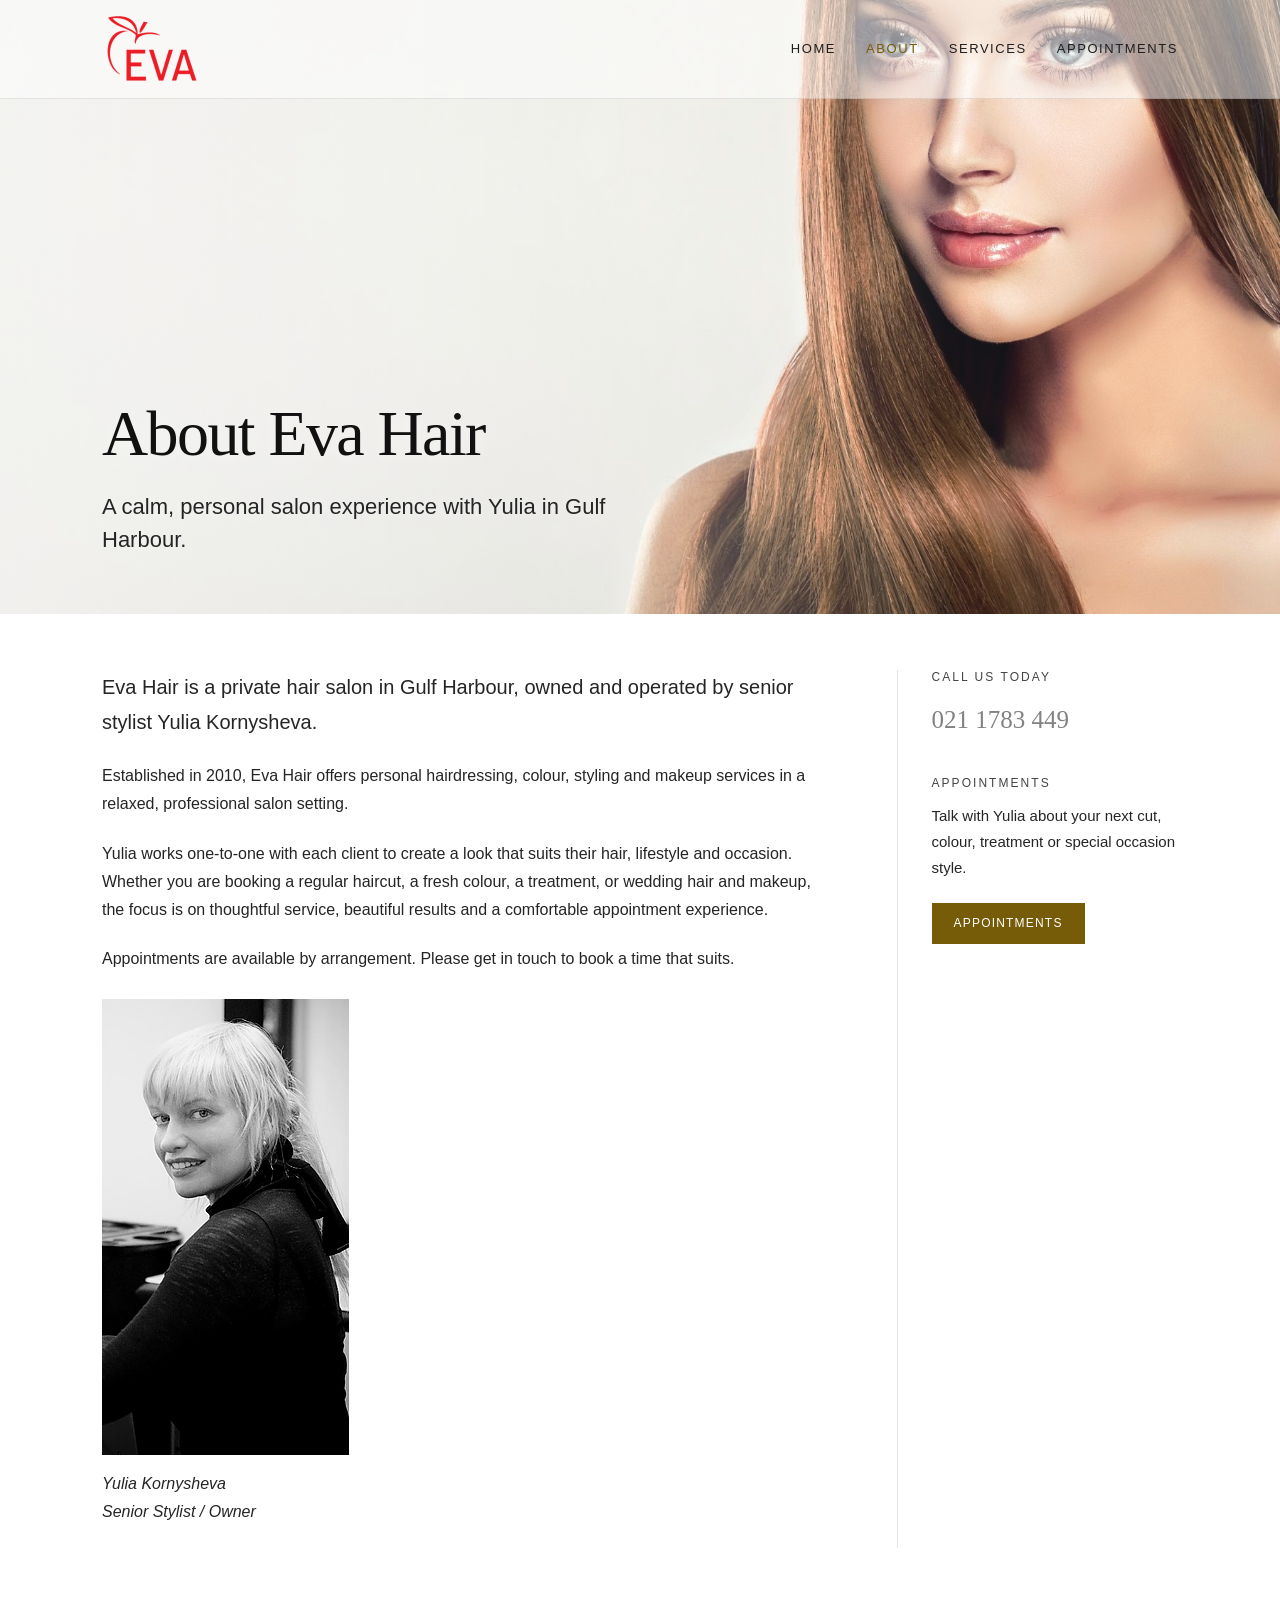
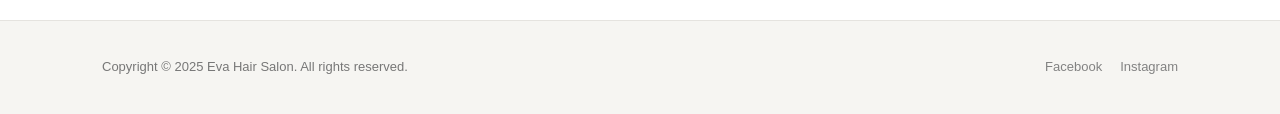
==== about.html @ 5c0b3b56 "Initial Eva Hair site" ====
<!doctype html>
<html lang="en-NZ">
<head>
  <meta charset="utf-8">
  <meta name="viewport" content="width=device-width, initial-scale=1">
  <title>About Eva Hair | Eva Hair Salon</title>
  <meta name="description" content="Learn about Eva Hair, a private hair salon in Gulf Harbour owned and operated by senior stylist Yulia Kornysheva.">
  <link rel="canonical" href="https://evahair.co.nz/about.html">
  <link rel="icon" type="image/png" sizes="32x32" href="assets/images/favicon-32.png">
  <link rel="icon" type="image/png" sizes="192x192" href="assets/images/favicon-192.png">
  <link rel="apple-touch-icon" href="assets/images/apple-touch-icon.png">
  <link rel="stylesheet" href="assets/site.css">
  <script type="application/ld+json">
  {
    "@context": "https://schema.org",
    "@type": "HairSalon",
    "@id": "https://evahair.co.nz/#business",
    "name": "Eva Hair Salon",
    "url": "https://evahair.co.nz/",
    "telephone": "+64211783449",
    "address": {
      "@type": "PostalAddress",
      "streetAddress": "10 Tiller Court, Gulf Harbour",
      "addressLocality": "Whangaparaoa",
      "postalCode": "0930",
      "addressCountry": "NZ"
    }
  }
  </script>
</head>
<body>
  <a class="skip-link" href="#content">Skip to content</a>
  <header class="hero hero--hair-left">
    <div class="topbar"><div class="topbar-inner">
      <a class="brand" href="index.html"><img src="assets/images/logo.png" alt="Eva Hair"></a>
      <button class="menu-toggle" aria-expanded="false" aria-controls="navigation" aria-label="Open menu">&#9776;</button>
      <nav class="nav" id="navigation" aria-label="Main menu"><ul class="menu">
        <li><a href="index.html">Home</a></li>
        <li><a class="current" href="about.html">About</a></li>
        <li class="has-dropdown"><a href="services.html">Services</a><ul class="dropdown"><li><a href="services.html#hair-cuts-styling">Hair Cuts &amp; Styling</a></li><li><a href="services.html#hair-colouring">Hair Colouring</a></li><li><a href="wedding-hair-makeup.html">Wedding Hair &amp; Makeup</a></li></ul></li>
        <li><a href="contact.html">Appointments</a></li>
      </ul></nav>
    </div></div>
    <div class="hero-title">
      <h1>About Eva Hair</h1>
      <p>A calm, personal salon experience with Yulia in Gulf Harbour.</p>
    </div>
  </header>
  <main class="page" id="content">
    <article class="article">
      <p class="lead">Eva Hair is a private hair salon in Gulf Harbour, owned and operated by senior stylist Yulia Kornysheva.</p>
      <p>Established in 2010, Eva Hair offers personal hairdressing, colour, styling and makeup services in a relaxed, professional salon setting.</p>
      <p>Yulia works one-to-one with each client to create a look that suits their hair, lifestyle and occasion. Whether you are booking a regular haircut, a fresh colour, a treatment, or wedding hair and makeup, the focus is on thoughtful service, beautiful results and a comfortable appointment experience.</p>
      <p>Appointments are available by arrangement. Please get in touch to book a time that suits.</p>
      <img class="portrait" src="assets/images/yulia.png" alt="Yulia Kornysheva">
      <p><em>Yulia Kornysheva<br>Senior Stylist / Owner</em></p>
    </article>
    <aside class="sidebar">
      <section class="widget"><h2>Call Us Today</h2><a class="phone" href="tel:+64211783449">021 1783 449</a></section>
      <section class="widget"><h2>Appointments</h2><p>Talk with Yulia about your next cut, colour, treatment or special occasion style.</p><a class="button" href="contact.html">Appointments</a></section>
    </aside>
  </main>
  <footer class="site-footer"><div class="footer-inner"><span>Copyright &copy; 2025 Eva Hair Salon. All rights reserved.</span><span class="social"><a href="https://www.facebook.com/evahairandmanicure/">Facebook</a><a href="https://www.instagram.com/eva_hairdresser_whangaparaoa/">Instagram</a></span></div></footer>
  <script src="assets/site.js"></script>
</body>
</html>
---- assets/site.css ----
:root {
  --ink: #252525;
  --muted: #828282;
  --line: #e5e3df;
  --paper: #fff;
  --soft: #f7f5f2;
  --accent: #765b08;
  --accent-hover: #e2b42b;
  --max: 1140px;
}

*,
*::before,
*::after {
  box-sizing: border-box;
}

html {
  scroll-behavior: smooth;
}

body {
  margin: 0;
  overflow-x: hidden;
  background: var(--paper);
  color: var(--ink);
  font-family: "Helvetica Neue", Arial, sans-serif;
  font-size: 15px;
  font-weight: 300;
  line-height: 1.75;
}

a {
  color: var(--muted);
  text-decoration: none;
  transition: color 160ms ease, background-color 160ms ease;
}

a:hover,
a:focus-visible {
  color: #111;
}

img {
  display: block;
  max-width: 100%;
  height: auto;
}

h1,
h2,
h3,
h4,
.serif {
  font-family: Georgia, "Times New Roman", serif;
  font-weight: 400;
  line-height: 1.2;
}

p {
  margin: 0 0 1.35rem;
}

.skip-link {
  position: absolute;
  left: -9999px;
}

.skip-link:focus {
  left: 1rem;
  top: 1rem;
  z-index: 10;
  background: white;
  padding: .5rem 1rem;
}

.hero {
  position: relative;
  min-height: clamp(365px, 48vw, 660px);
  background-position: center;
  background-repeat: no-repeat;
  background-size: cover;
  display: flex;
  flex-direction: column;
}

.hero > * {
  position: relative;
  z-index: 1;
}

.hero::before {
  content: "";
  position: absolute;
  inset: 0;
  background: linear-gradient(90deg, rgba(255, 255, 255, .68) 0%, rgba(255, 255, 255, .42) 44%, rgba(255, 255, 255, .08) 74%);
}

.hero--main {
  background-image: url("images/hero-main.jpg");
}

.hero--home::before {
  background: linear-gradient(90deg, rgba(255, 255, 255, .78) 0%, rgba(255, 255, 255, .55) 46%, rgba(255, 255, 255, .12) 76%);
}

.hero--cuts {
  background-image: url("images/hero-cuts.jpg");
}

.hero--colour {
  background-image: url("images/hero-colour.jpg");
}

.hero--hair-left {
  background-image: url("images/hero-left-looking-hair.jpg");
}

.hero--wedding {
  background-image: url("images/hero-wedding.jpg");
}

.topbar {
  border-bottom: 1px solid rgba(0, 0, 0, .09);
  background: rgba(255, 255, 255, .5);
}

.topbar-inner {
  max-width: var(--max);
  min-height: 98px;
  margin: 0 auto;
  padding: 10px 32px;
  display: flex;
  align-items: center;
  gap: 28px;
}

.brand {
  margin-right: auto;
}

.brand img {
  width: 100px;
  height: 78px;
  object-fit: contain;
}

.menu {
  display: flex;
  align-items: center;
  gap: 30px;
  list-style: none;
  margin: 0;
  padding: 0;
  font-size: 13px;
  letter-spacing: .12em;
  text-transform: uppercase;
}

.menu > li {
  position: relative;
}

.menu a {
  color: #1f1f1f;
  padding: 18px 0;
}

.menu a.current,
.menu a:hover {
  color: var(--accent);
}

.dropdown {
  position: absolute;
  left: -22px;
  top: 37px;
  width: 245px;
  list-style: none;
  background: rgba(255, 255, 255, .98);
  border: 1px solid var(--line);
  margin: 0;
  padding: 12px 20px;
  opacity: 0;
  visibility: hidden;
  transform: translateY(5px);
  transition: opacity 160ms ease, transform 160ms ease, visibility 160ms ease;
}

.dropdown li + li {
  border-top: 1px solid var(--line);
}

.dropdown a {
  display: block;
  font-size: 11px;
  padding: 10px 0;
}

.has-dropdown:hover .dropdown,
.has-dropdown:focus-within .dropdown {
  opacity: 1;
  visibility: visible;
  transform: translateY(0);
}

.menu-toggle {
  display: none;
  border: 0;
  background: transparent;
  padding: 10px;
  font-size: 25px;
  line-height: 1;
}

.hero-title {
  flex: 1;
  max-width: var(--max);
  width: 100%;
  margin: 0 auto;
  padding: 48px 32px 58px;
  display: flex;
  flex-direction: column;
  align-items: flex-start;
  justify-content: flex-end;
}

.hero-title h1 {
  margin: 0;
  color: #111;
  font-family: "Palatino Linotype", Palatino, "Book Antiqua", Georgia, serif;
  font-size: clamp(38px, 5vw, 66px);
  font-weight: 400;
  letter-spacing: -.025em;
  text-shadow: 0 2px 18px rgba(255, 255, 255, .55);
}

.hero-title > p {
  max-width: 560px;
  margin: 18px 0 0;
  color: #242424;
  font-size: clamp(17px, 2vw, 22px);
  line-height: 1.5;
  text-shadow: 0 1px 14px rgba(255, 255, 255, .68);
}

.hero-copy {
  display: block;
  align-self: stretch;
  max-width: var(--max);
  padding-top: clamp(80px, 12vw, 150px);
}

.hero-copy h1 {
  max-width: 720px;
}

.hero-copy p:not(.eyebrow) {
  max-width: 510px;
  margin-top: 18px;
  color: #242424;
  font-size: 18px;
  text-shadow: 0 1px 14px rgba(255, 255, 255, .68);
}

.hero-actions {
  display: flex;
  flex-wrap: wrap;
  gap: 12px;
  margin-top: 26px;
}

.eyebrow {
  margin: 0 0 12px;
  color: var(--accent);
  font-size: 12px;
  font-weight: 500;
  letter-spacing: .18em;
  text-transform: uppercase;
}

.content-section {
  padding: 70px 32px;
}

.content-section--soft {
  background: var(--soft);
}

.content-section--cta {
  background: #2b2926;
  color: white;
}

.content-section--cta a {
  color: white;
}

.content-section--cta .button {
  background: white;
  color: #2b2926;
}

.section-inner {
  max-width: var(--max);
  margin: 0 auto;
}

.section-inner h2 {
  margin: 0 0 22px;
  font-size: clamp(30px, 3.5vw, 44px);
}

.split {
  display: grid;
  grid-template-columns: minmax(0, .9fr) minmax(0, 1.35fr);
  gap: 58px;
  align-items: start;
}

.cards {
  display: grid;
  grid-template-columns: repeat(3, 1fr);
  gap: 24px;
  margin-top: 28px;
}

.card {
  background: white;
  border: 1px solid var(--line);
  padding: 28px;
}

.card h3 {
  margin: 0 0 14px;
  font-size: 25px;
}

.card a {
  color: var(--accent);
  font-size: 12px;
  font-weight: 500;
  letter-spacing: .12em;
  text-transform: uppercase;
}

.page {
  max-width: var(--max);
  margin: 0 auto;
  padding: 56px 32px 72px;
  display: grid;
  grid-template-columns: minmax(0, 2.2fr) minmax(230px, .85fr);
  gap: 66px;
}

.article {
  min-width: 0;
  font-size: 16px;
}

.lead {
  font-size: 20px;
}

.article h2 {
  margin: 0 0 22px;
  font-size: 34px;
}

.article img.portrait {
  margin: 26px 0 14px;
  width: min(247px, 100%);
}

.services {
  list-style: none;
  margin: 0;
  padding: 0;
}

.services li {
  border-bottom: 1px solid var(--line);
}

.services a {
  display: block;
  padding: 18px 2px;
  font-family: Georgia, "Times New Roman", serif;
  font-size: 25px;
}

.anchor-links {
  display: flex;
  flex-wrap: wrap;
  gap: 10px;
  margin: 28px 0 42px;
}

.anchor-links a {
  border: 1px solid var(--line);
  padding: 8px 14px;
  color: var(--accent);
  font-size: 12px;
  font-weight: 500;
  letter-spacing: .09em;
  text-transform: uppercase;
}

.service-section {
  scroll-margin-top: 95px;
  margin: 0 0 46px;
}

.service-section h2 {
  margin: 0 0 14px;
}

.callout {
  margin-top: 44px;
  border: 1px solid var(--line);
  background: var(--soft);
  padding: 28px;
}

.callout h2 {
  margin-top: 0;
}

.price-list {
  width: min(550px, 100%);
  border-collapse: collapse;
  font-size: 16px;
}

.price-list td {
  padding: 8px 0;
  border-bottom: 1px solid var(--line);
}

.price-list td:last-child {
  text-align: right;
  white-space: nowrap;
}

.price-list .group td {
  border: 0;
  padding-top: 24px;
  font-family: Georgia, "Times New Roman", serif;
  font-size: 22px;
}

.sidebar {
  border-left: 1px solid var(--line);
  padding-left: 34px;
}

.widget {
  margin: 0 0 34px;
}

.widget h2 {
  font-family: "Helvetica Neue", Arial, sans-serif;
  margin: 0 0 13px;
  color: #444;
  font-size: 12px;
  font-weight: 500;
  letter-spacing: .17em;
  text-transform: uppercase;
}

.phone {
  font-size: 25px;
  font-family: Georgia, "Times New Roman", serif;
}

.button {
  display: inline-block;
  background: var(--accent);
  color: white;
  padding: 10px 22px;
  border: 0;
  cursor: pointer;
  font-size: 12px;
  letter-spacing: .1em;
  text-transform: uppercase;
}

.button:hover {
  background: var(--accent-hover);
  color: #111;
}

.button--light {
  background: rgba(255, 255, 255, .86);
  color: #1f1f1f;
}

.button--light:hover {
  background: white;
}

.gallery {
  margin: 24px 0;
  display: grid;
  grid-template-columns: repeat(2, 1fr);
  gap: 22px;
}

.gallery img {
  aspect-ratio: 3 / 4;
  width: 100%;
  object-fit: cover;
}

.feature-image {
  margin: 0 0 33px;
  width: 100%;
}

.contact-form {
  min-width: 0;
  max-width: 600px;
  display: grid;
  gap: 16px;
}

.contact-form label {
  color: #4c4c4c;
  font-size: 13px;
  letter-spacing: .06em;
}

.contact-form input,
.contact-form textarea {
  display: block;
  width: 100%;
  margin-top: 6px;
  border: 1px solid #d5d2cc;
  background: #fbfaf8;
  padding: 11px 12px;
  font: inherit;
}

.contact-form textarea {
  min-height: 190px;
  resize: vertical;
}

.form-note {
  color: var(--muted);
  font-size: 13px;
}

.post-meta {
  color: var(--muted);
  font-size: 13px;
  margin-bottom: 24px;
}

.site-footer {
  background: #f6f5f2;
  border-top: 1px solid var(--line);
}

.footer-inner {
  max-width: var(--max);
  margin: 0 auto;
  padding: 35px 32px;
  display: flex;
  justify-content: space-between;
  gap: 20px;
  color: #777;
  font-size: 13px;
}

.social {
  display: flex;
  gap: 18px;
}

@media (max-width: 840px) {
  .topbar-inner {
    min-height: 78px;
    padding: 7px 20px;
  }

  .brand img {
    width: 82px;
    height: auto;
  }

  .menu-toggle {
    display: block;
  }

  .nav {
    display: none;
    position: absolute;
    z-index: 2;
    top: 78px;
    left: 0;
    right: 0;
    background: rgba(255, 255, 255, .98);
    border-bottom: 1px solid var(--line);
    padding: 12px 22px 18px;
  }

  .nav.open {
    display: block;
  }

  .menu {
    display: block;
  }

  .menu a {
    display: block;
    padding: 10px 0;
  }

  .dropdown {
    position: static;
    opacity: 1;
    visibility: visible;
    transform: none;
    border: 0;
    width: auto;
    padding: 0 0 0 18px;
    background: transparent;
  }

  .hero {
    min-height: clamp(300px, 64vw, 440px);
  }

  .hero-title {
    padding: 35px 20px;
  }

  .page {
    display: block;
    width: auto;
    margin: 0 20px;
    padding: 38px 0 48px;
  }

  .content-section {
    padding: 45px 20px;
  }

  .split,
  .cards {
    display: block;
  }

  .split > * + *,
  .card + .card {
    margin-top: 28px;
  }

  .feature-image,
  .contact-form {
    width: 100%;
    max-width: 100%;
  }

  .form-note {
    overflow-wrap: anywhere;
  }

  .sidebar {
    border-left: 0;
    border-top: 1px solid var(--line);
    margin-top: 42px;
    padding: 33px 0 0;
  }

  .footer-inner {
    display: block;
    padding: 28px 20px;
  }

  .social {
    margin-top: 13px;
  }
}
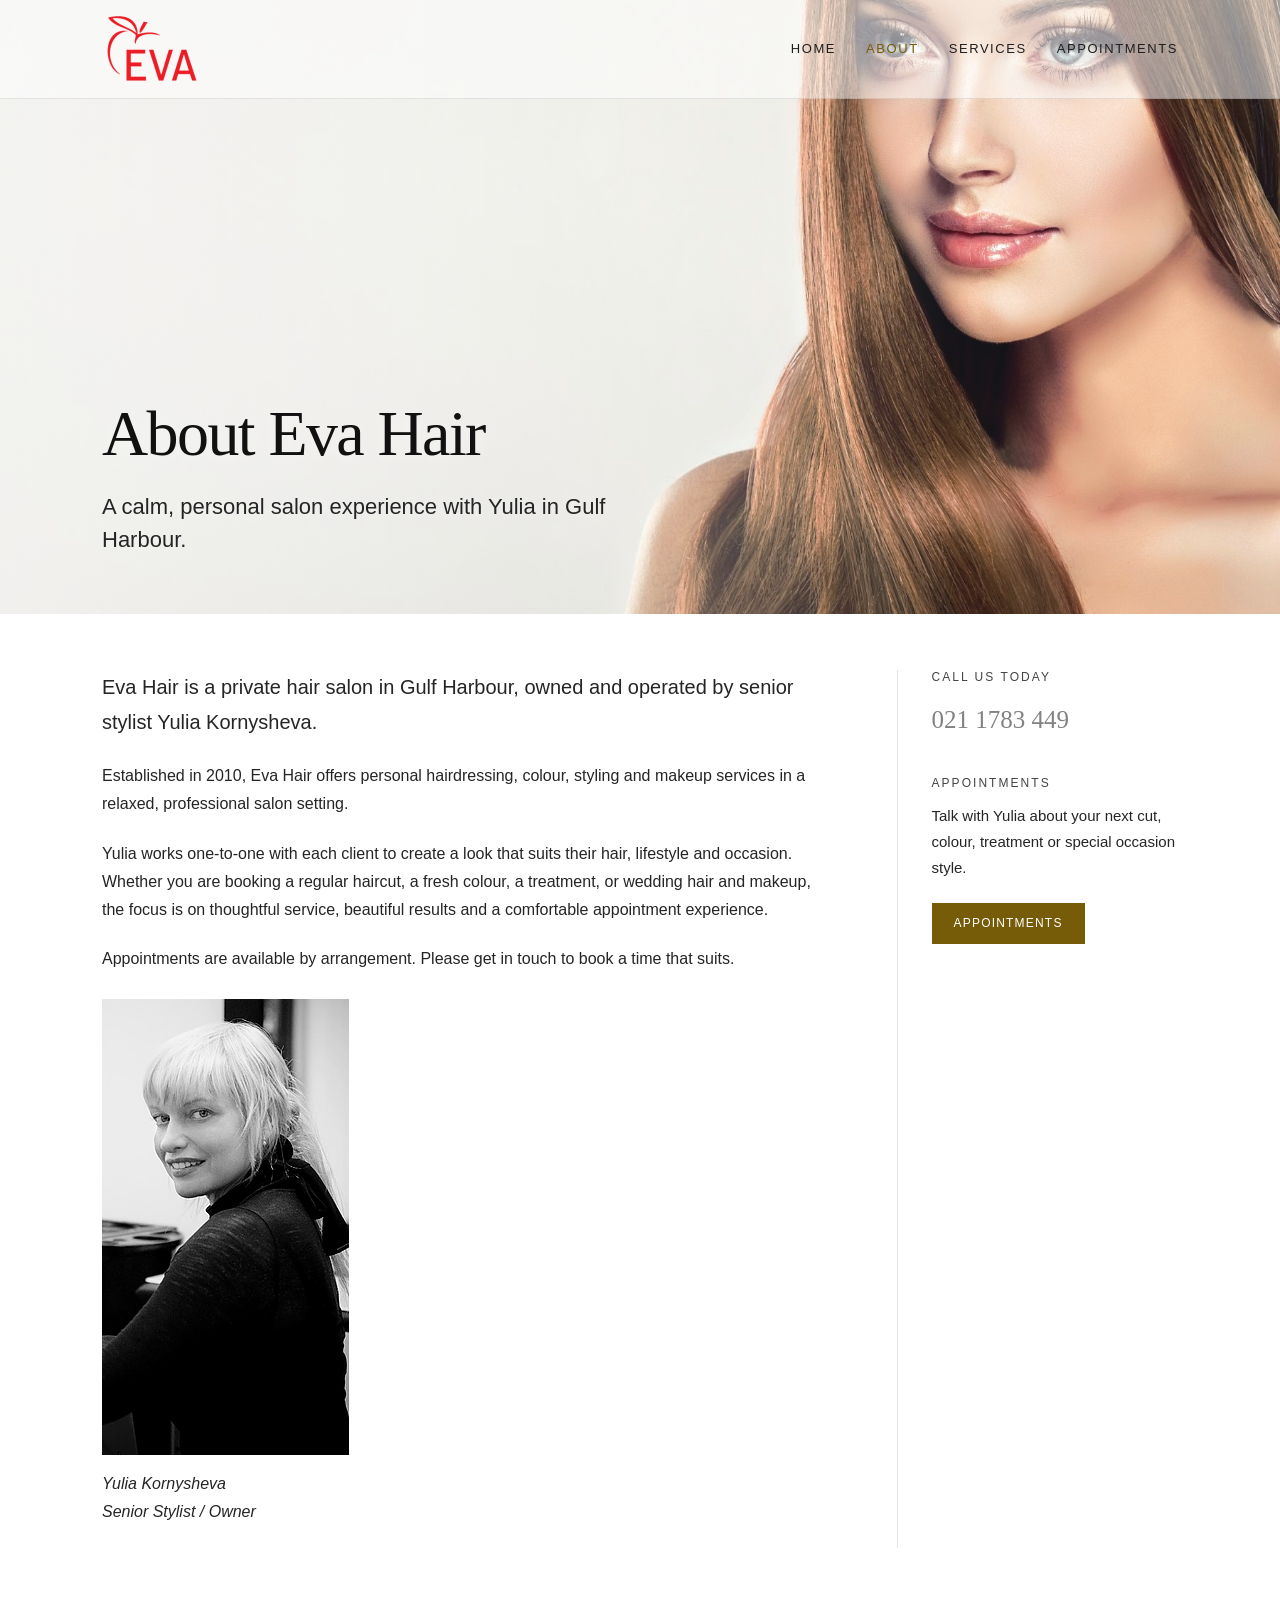
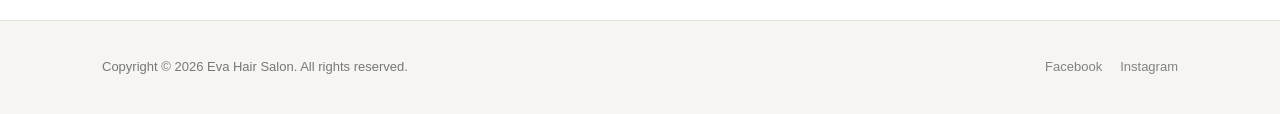
==== commit 10baa3f6: "Update copyright year" ====
--- a/about.html
+++ b/about.html
@@ -60,7 +60,7 @@
       <section class="widget"><h2>Appointments</h2><p>Talk with Yulia about your next cut, colour, treatment or special occasion style.</p><a class="button" href="contact.html">Appointments</a></section>
     </aside>
   </main>
-  <footer class="site-footer"><div class="footer-inner"><span>Copyright &copy; 2025 Eva Hair Salon. All rights reserved.</span><span class="social"><a href="https://www.facebook.com/evahairandmanicure/">Facebook</a><a href="https://www.instagram.com/eva_hairdresser_whangaparaoa/">Instagram</a></span></div></footer>
+  <footer class="site-footer"><div class="footer-inner"><span>Copyright &copy; 2026 Eva Hair Salon. All rights reserved.</span><span class="social"><a href="https://www.facebook.com/evahairandmanicure/">Facebook</a><a href="https://www.instagram.com/eva_hairdresser_whangaparaoa/">Instagram</a></span></div></footer>
   <script src="assets/site.js"></script>
 </body>
 </html>
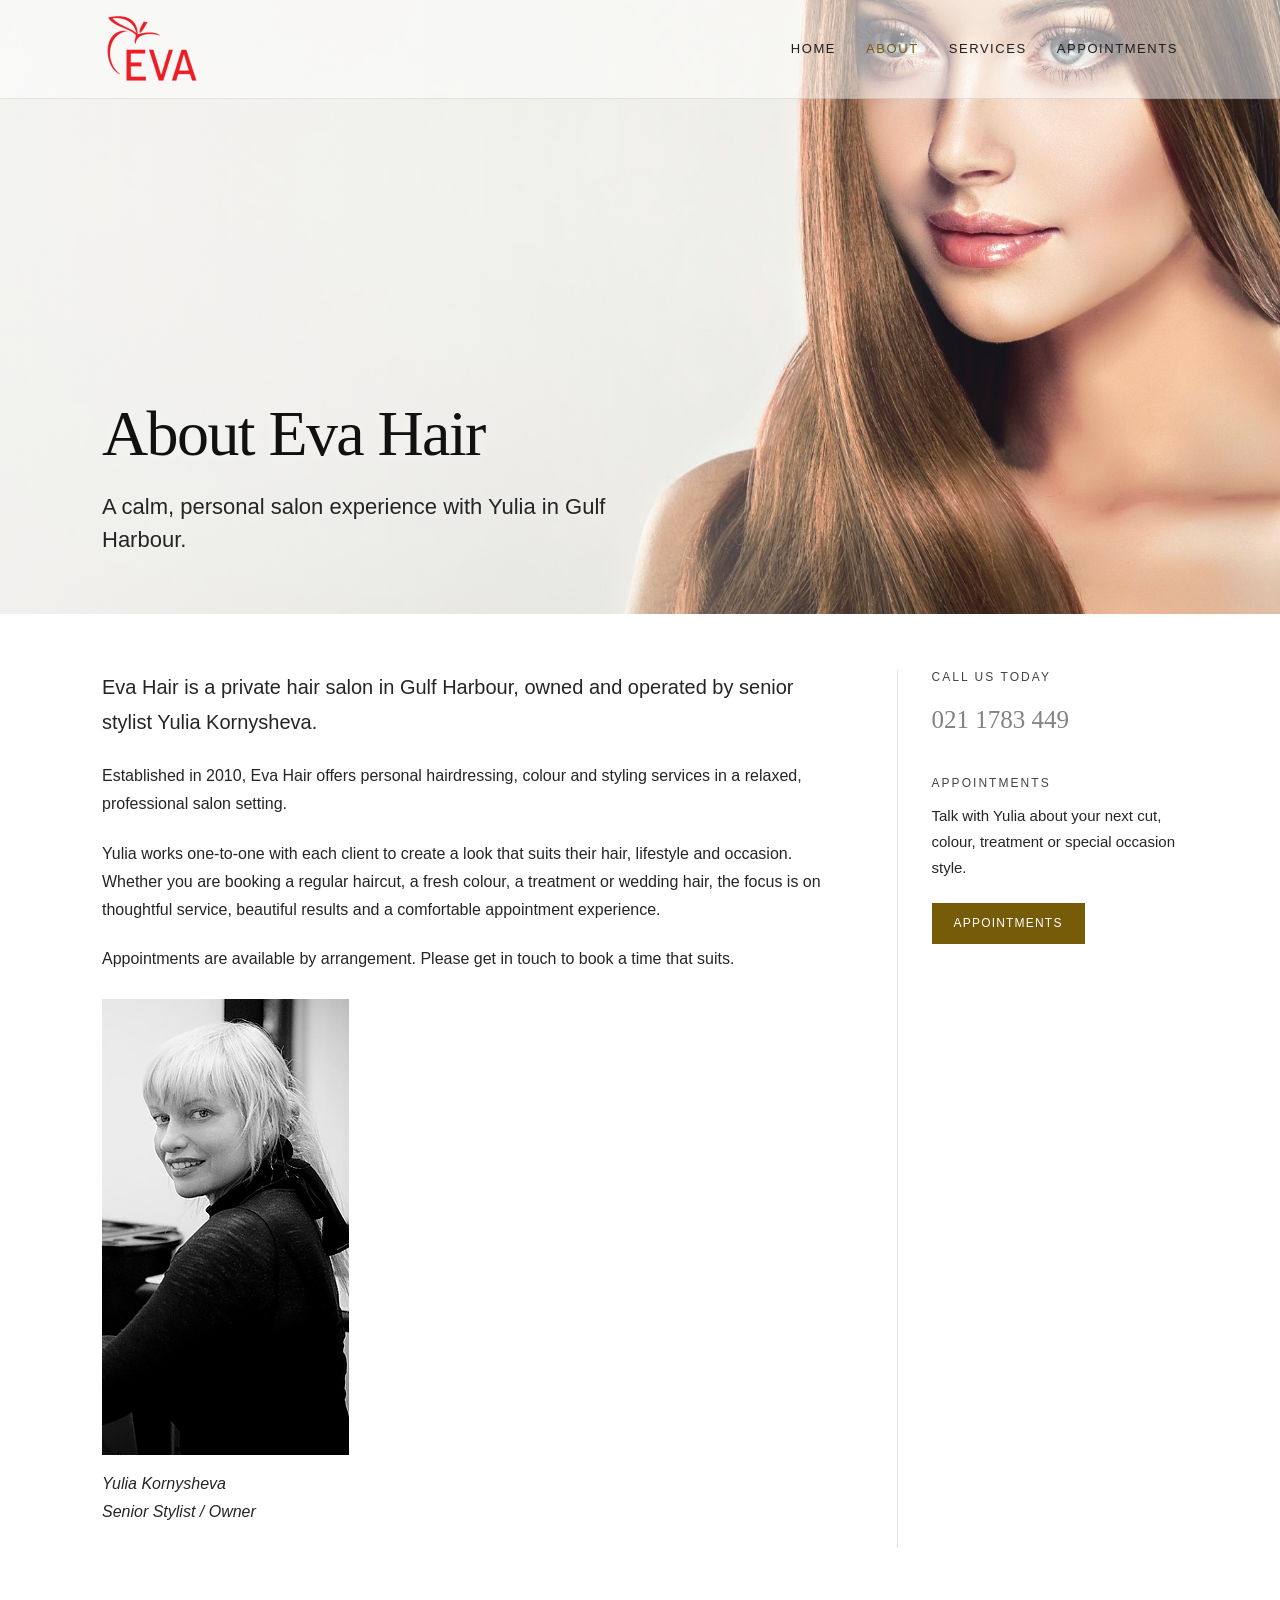
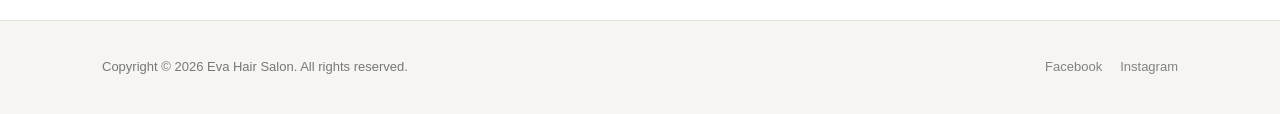
==== commit beb06df0: "Remove makeup services" ====
--- a/about.html
+++ b/about.html
@@ -37,7 +37,7 @@
       <nav class="nav" id="navigation" aria-label="Main menu"><ul class="menu">
         <li><a href="index.html">Home</a></li>
         <li><a class="current" href="about.html">About</a></li>
-        <li class="has-dropdown"><a href="services.html">Services</a><ul class="dropdown"><li><a href="services.html#hair-cuts-styling">Hair Cuts &amp; Styling</a></li><li><a href="services.html#hair-colouring">Hair Colouring</a></li><li><a href="wedding-hair-makeup.html">Wedding Hair &amp; Makeup</a></li></ul></li>
+        <li class="has-dropdown"><a href="services.html">Services</a><ul class="dropdown"><li><a href="services.html#hair-cuts-styling">Hair Cuts &amp; Styling</a></li><li><a href="services.html#hair-colouring">Hair Colouring</a></li><li><a href="wedding-hair.html">Wedding Hair</a></li></ul></li>
         <li><a href="contact.html">Appointments</a></li>
       </ul></nav>
     </div></div>
@@ -49,8 +49,8 @@
   <main class="page" id="content">
     <article class="article">
       <p class="lead">Eva Hair is a private hair salon in Gulf Harbour, owned and operated by senior stylist Yulia Kornysheva.</p>
-      <p>Established in 2010, Eva Hair offers personal hairdressing, colour, styling and makeup services in a relaxed, professional salon setting.</p>
-      <p>Yulia works one-to-one with each client to create a look that suits their hair, lifestyle and occasion. Whether you are booking a regular haircut, a fresh colour, a treatment, or wedding hair and makeup, the focus is on thoughtful service, beautiful results and a comfortable appointment experience.</p>
+      <p>Established in 2010, Eva Hair offers personal hairdressing, colour and styling services in a relaxed, professional salon setting.</p>
+      <p>Yulia works one-to-one with each client to create a look that suits their hair, lifestyle and occasion. Whether you are booking a regular haircut, a fresh colour, a treatment or wedding hair, the focus is on thoughtful service, beautiful results and a comfortable appointment experience.</p>
       <p>Appointments are available by arrangement. Please get in touch to book a time that suits.</p>
       <img class="portrait" src="assets/images/yulia.png" alt="Yulia Kornysheva">
       <p><em>Yulia Kornysheva<br>Senior Stylist / Owner</em></p>
--- a/assets/site.css
+++ b/assets/site.css
@@ -473,6 +473,20 @@
   font-family: Georgia, "Times New Roman", serif;
 }
 
+.map-embed {
+  overflow: hidden;
+  border: 1px solid var(--line);
+  background: var(--soft);
+  aspect-ratio: 4 / 3;
+}
+
+.map-embed iframe {
+  display: block;
+  width: 100%;
+  height: 100%;
+  border: 0;
+}
+
 .button {
   display: inline-block;
   background: var(--accent);
